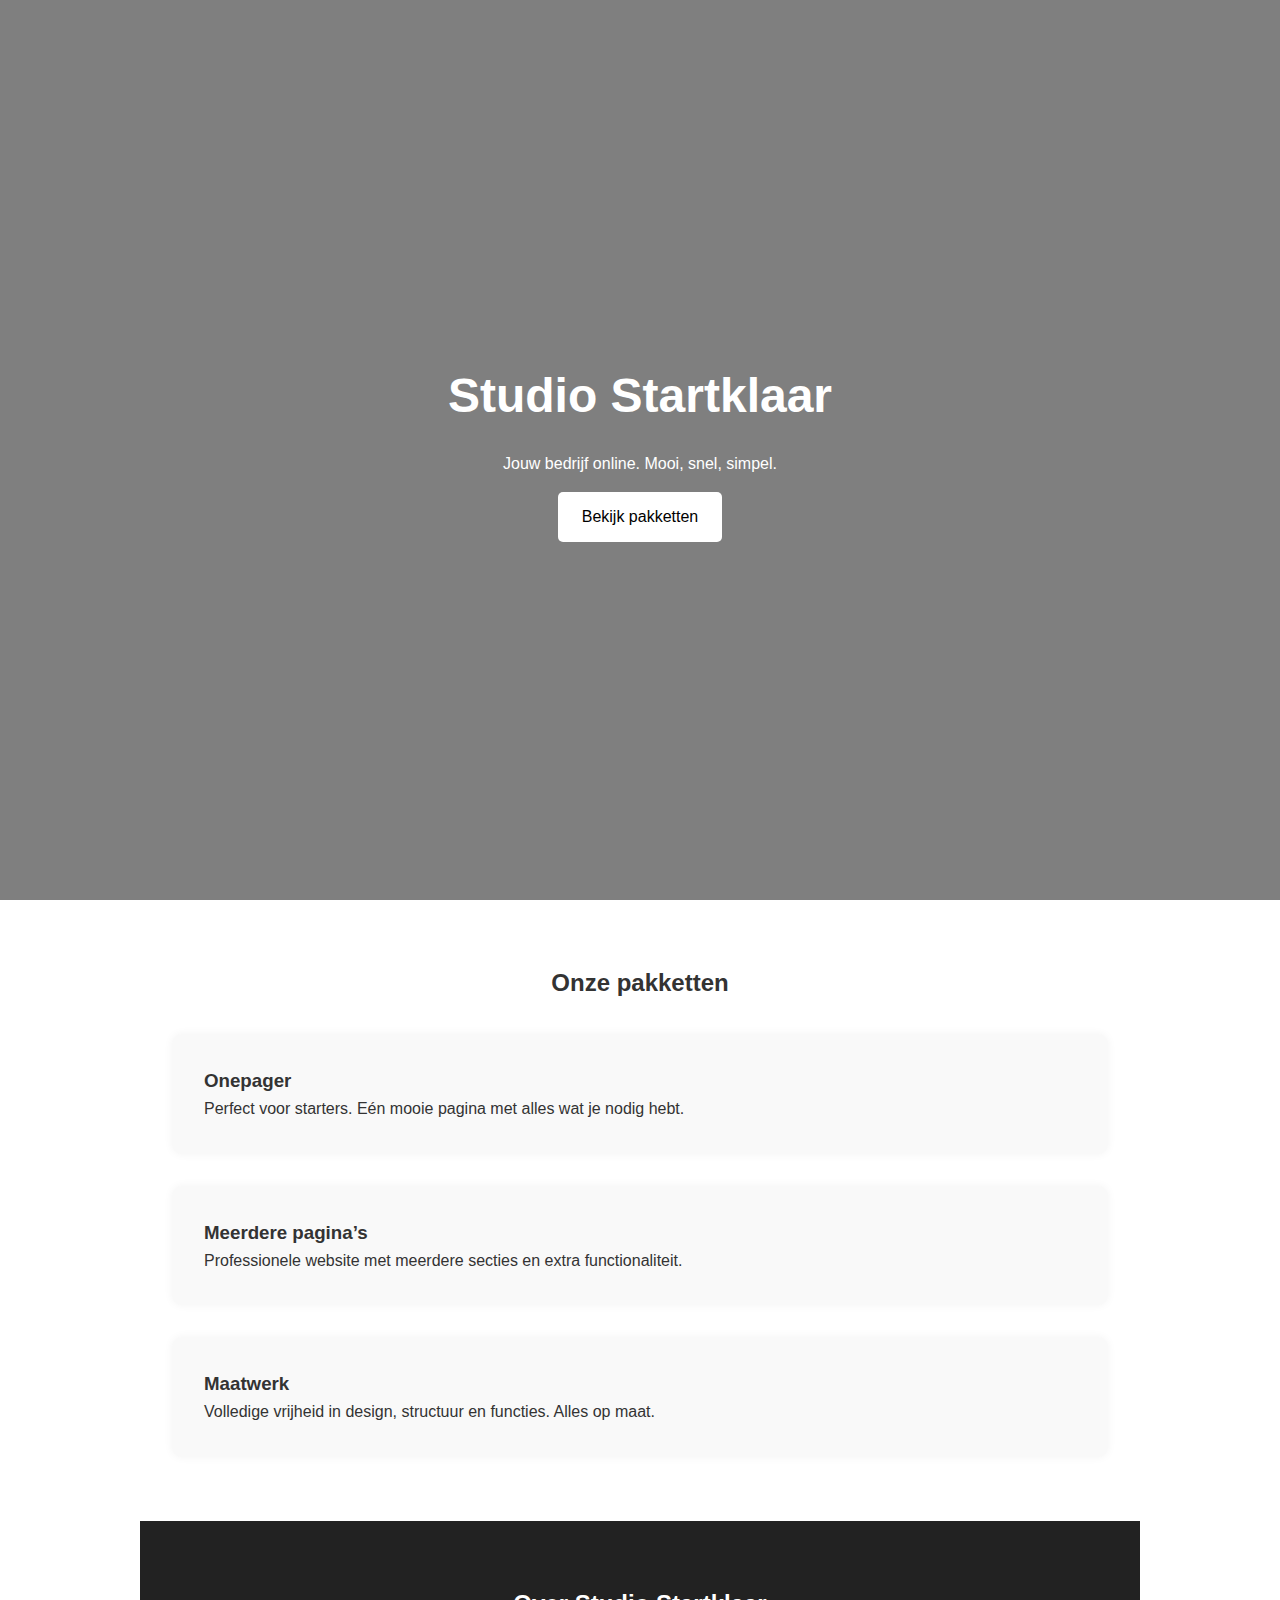
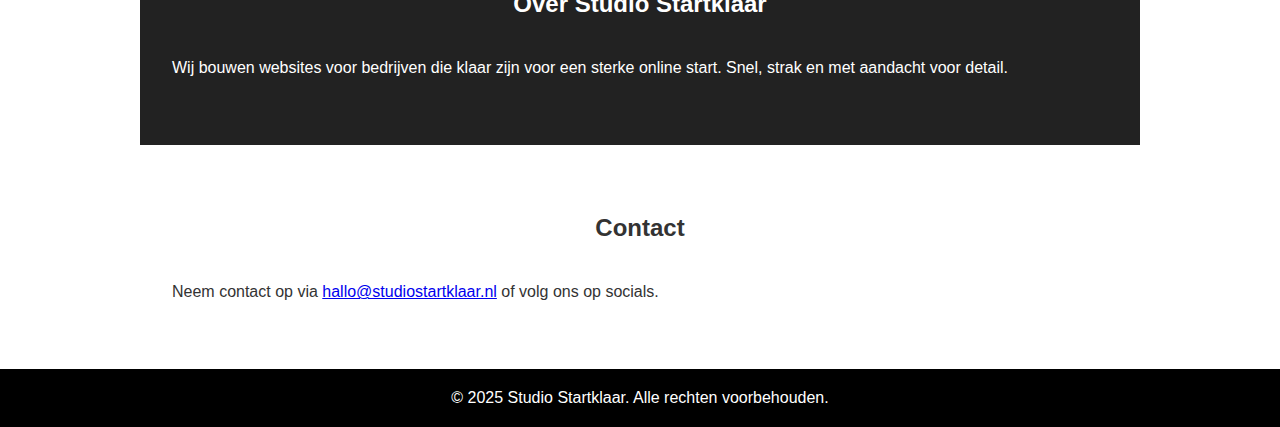
==== index.html @ 67e1cc80 "Add files via upload" ====
<!DOCTYPE html>
<html lang="nl">
<head>
    <meta charset="UTF-8">
    <meta name="viewport" content="width=device-width, initial-scale=1.0">
    <title>Studio Startklaar</title>
    <link rel="stylesheet" href="style.css">
</head>
<body>
    <header class="hero">
        <div class="overlay"></div>
        <div class="hero-content">
            <h1>Studio Startklaar</h1>
            <p>Jouw bedrijf online. Mooi, snel, simpel.</p>
            <a href="#packages" class="btn">Bekijk pakketten</a>
        </div>
    </header>

    <section id="packages" class="section">
        <h2>Onze pakketten</h2>
        <div class="packages">
            <div class="package">
                <h3>Onepager</h3>
                <p>Perfect voor starters. Eén mooie pagina met alles wat je nodig hebt.</p>
            </div>
            <div class="package">
                <h3>Meerdere pagina’s</h3>
                <p>Professionele website met meerdere secties en extra functionaliteit.</p>
            </div>
            <div class="package">
                <h3>Maatwerk</h3>
                <p>Volledige vrijheid in design, structuur en functies. Alles op maat.</p>
            </div>
        </div>
    </section>

    <section class="section dark" id="about">
        <h2>Over Studio Startklaar</h2>
        <p>Wij bouwen websites voor bedrijven die klaar zijn voor een sterke online start. Snel, strak en met aandacht voor detail.</p>
    </section>

    <section class="section" id="contact">
        <h2>Contact</h2>
        <p>Neem contact op via <a href="mailto:hallo@studiostartklaar.nl">hallo@studiostartklaar.nl</a> of volg ons op socials.</p>
    </section>

    <footer>
        <p>&copy; 2025 Studio Startklaar. Alle rechten voorbehouden.</p>
    </footer>
</body>
</html>
---- style.css ----
* {
    margin: 0;
    padding: 0;
    box-sizing: border-box;
}

body {
    font-family: 'Helvetica Neue', sans-serif;
    line-height: 1.6;
    color: #333;
}

.hero {
    position: relative;
    height: 100vh;
    background: url('https://source.unsplash.com/1600x900/?technology,website') center/cover no-repeat;
    display: flex;
    align-items: center;
    justify-content: center;
    text-align: center;
}

.overlay {
    position: absolute;
    top: 0; left: 0;
    width: 100%; height: 100%;
    background: rgba(0,0,0,0.5);
}

.hero-content {
    position: relative;
    color: #fff;
    z-index: 2;
}

.hero h1 {
    font-size: 3rem;
    margin-bottom: 1rem;
}

.btn {
    display: inline-block;
    background: #fff;
    color: #000;
    padding: 0.75rem 1.5rem;
    text-decoration: none;
    margin-top: 1rem;
    border-radius: 5px;
    transition: background 0.3s ease;
}

.btn:hover {
    background: #f4f4f4;
}

.section {
    padding: 4rem 2rem;
    max-width: 1000px;
    margin: 0 auto;
}

.section h2 {
    text-align: center;
    margin-bottom: 2rem;
}

.packages {
    display: flex;
    flex-direction: column;
    gap: 2rem;
}

.package {
    background: #f9f9f9;
    padding: 2rem;
    border-radius: 10px;
    box-shadow: 0 0 10px rgba(0,0,0,0.05);
}

.dark {
    background: #222;
    color: #fff;
}

footer {
    background: #000;
    color: #fff;
    text-align: center;
    padding: 1rem;
}
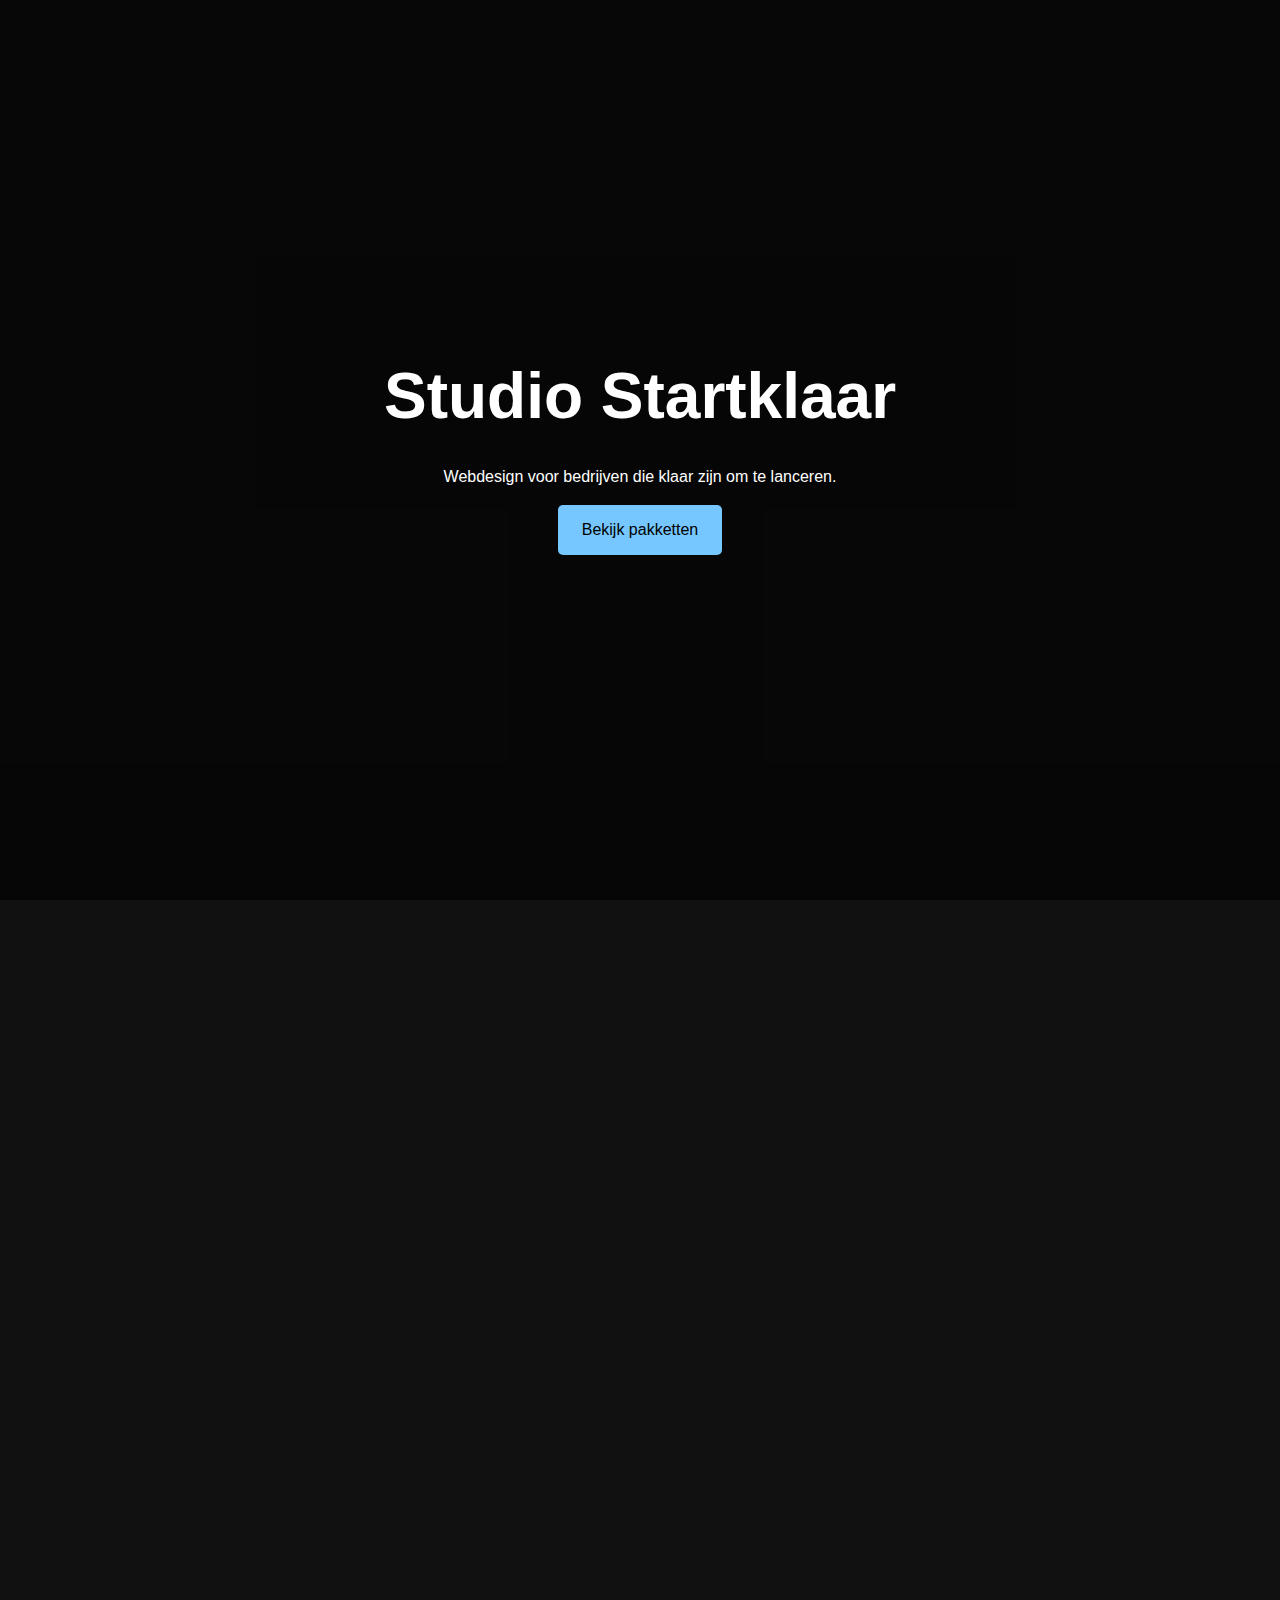
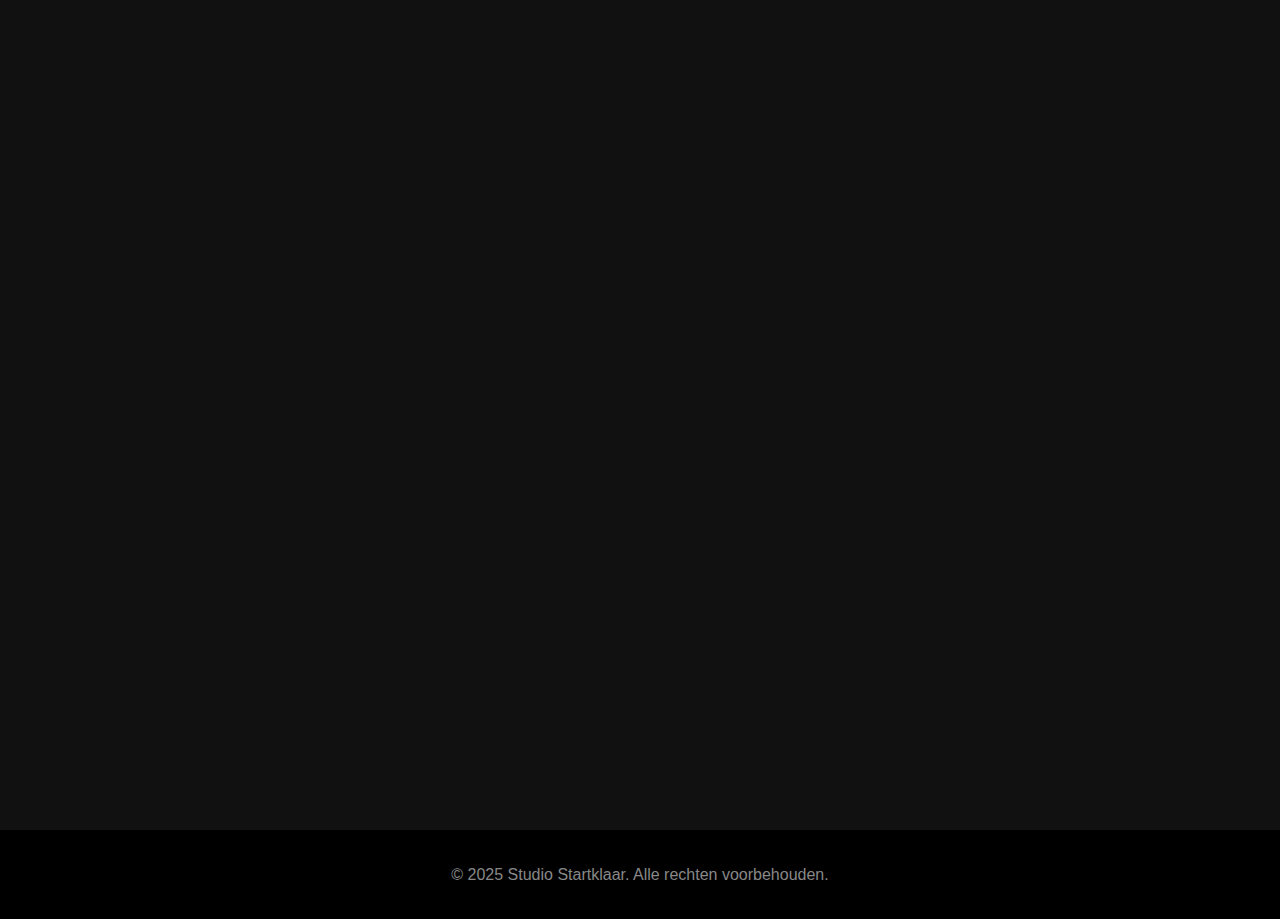
==== commit 8ae3c92f: "Add files via upload" ====
--- a/index.html
+++ b/index.html
@@ -1,51 +1,62 @@
 <!DOCTYPE html>
 <html lang="nl">
 <head>
-    <meta charset="UTF-8">
-    <meta name="viewport" content="width=device-width, initial-scale=1.0">
+    <meta charset="UTF-8" />
+    <meta name="viewport" content="width=device-width, initial-scale=1.0"/>
     <title>Studio Startklaar</title>
-    <link rel="stylesheet" href="style.css">
+    <link rel="stylesheet" href="style.css" />
 </head>
 <body>
+
     <header class="hero">
         <div class="overlay"></div>
         <div class="hero-content">
             <h1>Studio Startklaar</h1>
-            <p>Jouw bedrijf online. Mooi, snel, simpel.</p>
-            <a href="#packages" class="btn">Bekijk pakketten</a>
+            <p>Webdesign voor bedrijven die klaar zijn om te lanceren.</p>
+            <a href="#services" class="btn">Bekijk pakketten</a>
         </div>
     </header>
 
-    <section id="packages" class="section">
-        <h2>Onze pakketten</h2>
+    <section id="about" class="section fade-in">
+        <h2>Over ons</h2>
+        <p>Wij zijn een creatief bureau gespecialiseerd in websites die snel, stijlvol en functioneel zijn. We maken het starten van jouw online presence eenvoudig en doeltreffend.</p>
+    </section>
+
+    <section id="services" class="section fade-in">
+        <h2>Pakketten</h2>
         <div class="packages">
             <div class="package">
                 <h3>Onepager</h3>
-                <p>Perfect voor starters. Eén mooie pagina met alles wat je nodig hebt.</p>
+                <p>Perfect voor starters. Alles wat je nodig hebt op één stijlvolle pagina.</p>
             </div>
             <div class="package">
-                <h3>Meerdere pagina’s</h3>
-                <p>Professionele website met meerdere secties en extra functionaliteit.</p>
+                <h3>Standaard site</h3>
+                <p>Meerdere pagina’s, responsive design, basis-SEO en contactformulier.</p>
             </div>
             <div class="package">
                 <h3>Maatwerk</h3>
-                <p>Volledige vrijheid in design, structuur en functies. Alles op maat.</p>
+                <p>Volledig op maat gemaakt inclusief branding, animatie en CMS-koppeling.</p>
             </div>
         </div>
     </section>
 
-    <section class="section dark" id="about">
-        <h2>Over Studio Startklaar</h2>
-        <p>Wij bouwen websites voor bedrijven die klaar zijn voor een sterke online start. Snel, strak en met aandacht voor detail.</p>
+    <section id="portfolio" class="section fade-in">
+        <h2>Portfolio</h2>
+        <div class="portfolio">
+            <img src="https://source.unsplash.com/400x300/?website,design" alt="Project 1" />
+            <img src="https://source.unsplash.com/400x300/?technology,layout" alt="Project 2" />
+            <img src="https://source.unsplash.com/400x300/?coding,interface" alt="Project 3" />
+        </div>
     </section>
 
-    <section class="section" id="contact">
+    <section id="contact" class="section fade-in">
         <h2>Contact</h2>
-        <p>Neem contact op via <a href="mailto:hallo@studiostartklaar.nl">hallo@studiostartklaar.nl</a> of volg ons op socials.</p>
+        <p>Heb je een vraag of wil je een offerte aanvragen? Mail ons via <a href="mailto:hallo@studiostartklaar.nl">hallo@studiostartklaar.nl</a>.</p>
     </section>
 
     <footer>
         <p>&copy; 2025 Studio Startklaar. Alle rechten voorbehouden.</p>
     </footer>
+
 </body>
 </html>
--- a/style.css
+++ b/style.css
@@ -4,88 +4,98 @@
     padding: 0;
     box-sizing: border-box;
 }
-
 body {
     font-family: 'Helvetica Neue', sans-serif;
+    background: #111;
+    color: #eee;
     line-height: 1.6;
-    color: #333;
+    scroll-behavior: smooth;
 }
-
+a {
+    color: #76c7ff;
+    text-decoration: none;
+}
 .hero {
     position: relative;
     height: 100vh;
-    background: url('https://source.unsplash.com/1600x900/?technology,website') center/cover no-repeat;
+    background: url('https://source.unsplash.com/1600x900/?startup,technology') center/cover no-repeat;
     display: flex;
     align-items: center;
     justify-content: center;
     text-align: center;
 }
-
 .overlay {
     position: absolute;
     top: 0; left: 0;
     width: 100%; height: 100%;
-    background: rgba(0,0,0,0.5);
+    background: rgba(0,0,0,0.6);
 }
-
 .hero-content {
     position: relative;
     color: #fff;
     z-index: 2;
 }
-
 .hero h1 {
-    font-size: 3rem;
+    font-size: 4rem;
     margin-bottom: 1rem;
 }
-
 .btn {
     display: inline-block;
-    background: #fff;
+    background: #76c7ff;
     color: #000;
     padding: 0.75rem 1.5rem;
-    text-decoration: none;
     margin-top: 1rem;
     border-radius: 5px;
     transition: background 0.3s ease;
 }
-
 .btn:hover {
-    background: #f4f4f4;
+    background: #a0dcff;
 }
-
 .section {
-    padding: 4rem 2rem;
+    padding: 5rem 2rem;
     max-width: 1000px;
-    margin: 0 auto;
+    margin: auto;
 }
-
-.section h2 {
+h2 {
     text-align: center;
+    font-size: 2rem;
     margin-bottom: 2rem;
 }
-
 .packages {
     display: flex;
     flex-direction: column;
     gap: 2rem;
 }
-
 .package {
-    background: #f9f9f9;
+    background: #1e1e1e;
     padding: 2rem;
     border-radius: 10px;
-    box-shadow: 0 0 10px rgba(0,0,0,0.05);
+    box-shadow: 0 0 15px rgba(0,0,0,0.4);
 }
-
-.dark {
-    background: #222;
-    color: #fff;
+.portfolio {
+    display: grid;
+    grid-template-columns: repeat(auto-fit, minmax(280px, 1fr));
+    gap: 1rem;
 }
-
+.portfolio img {
+    width: 100%;
+    border-radius: 10px;
+}
 footer {
     background: #000;
-    color: #fff;
+    color: #888;
     text-align: center;
-    padding: 1rem;
+    padding: 2rem;
+    margin-top: 2rem;
 }
+.fade-in {
+    opacity: 0;
+    transform: translateY(30px);
+    animation: fadeInUp 1s ease forwards;
+}
+@keyframes fadeInUp {
+    to {
+        opacity: 1;
+        transform: translateY(0);
+    }
+}
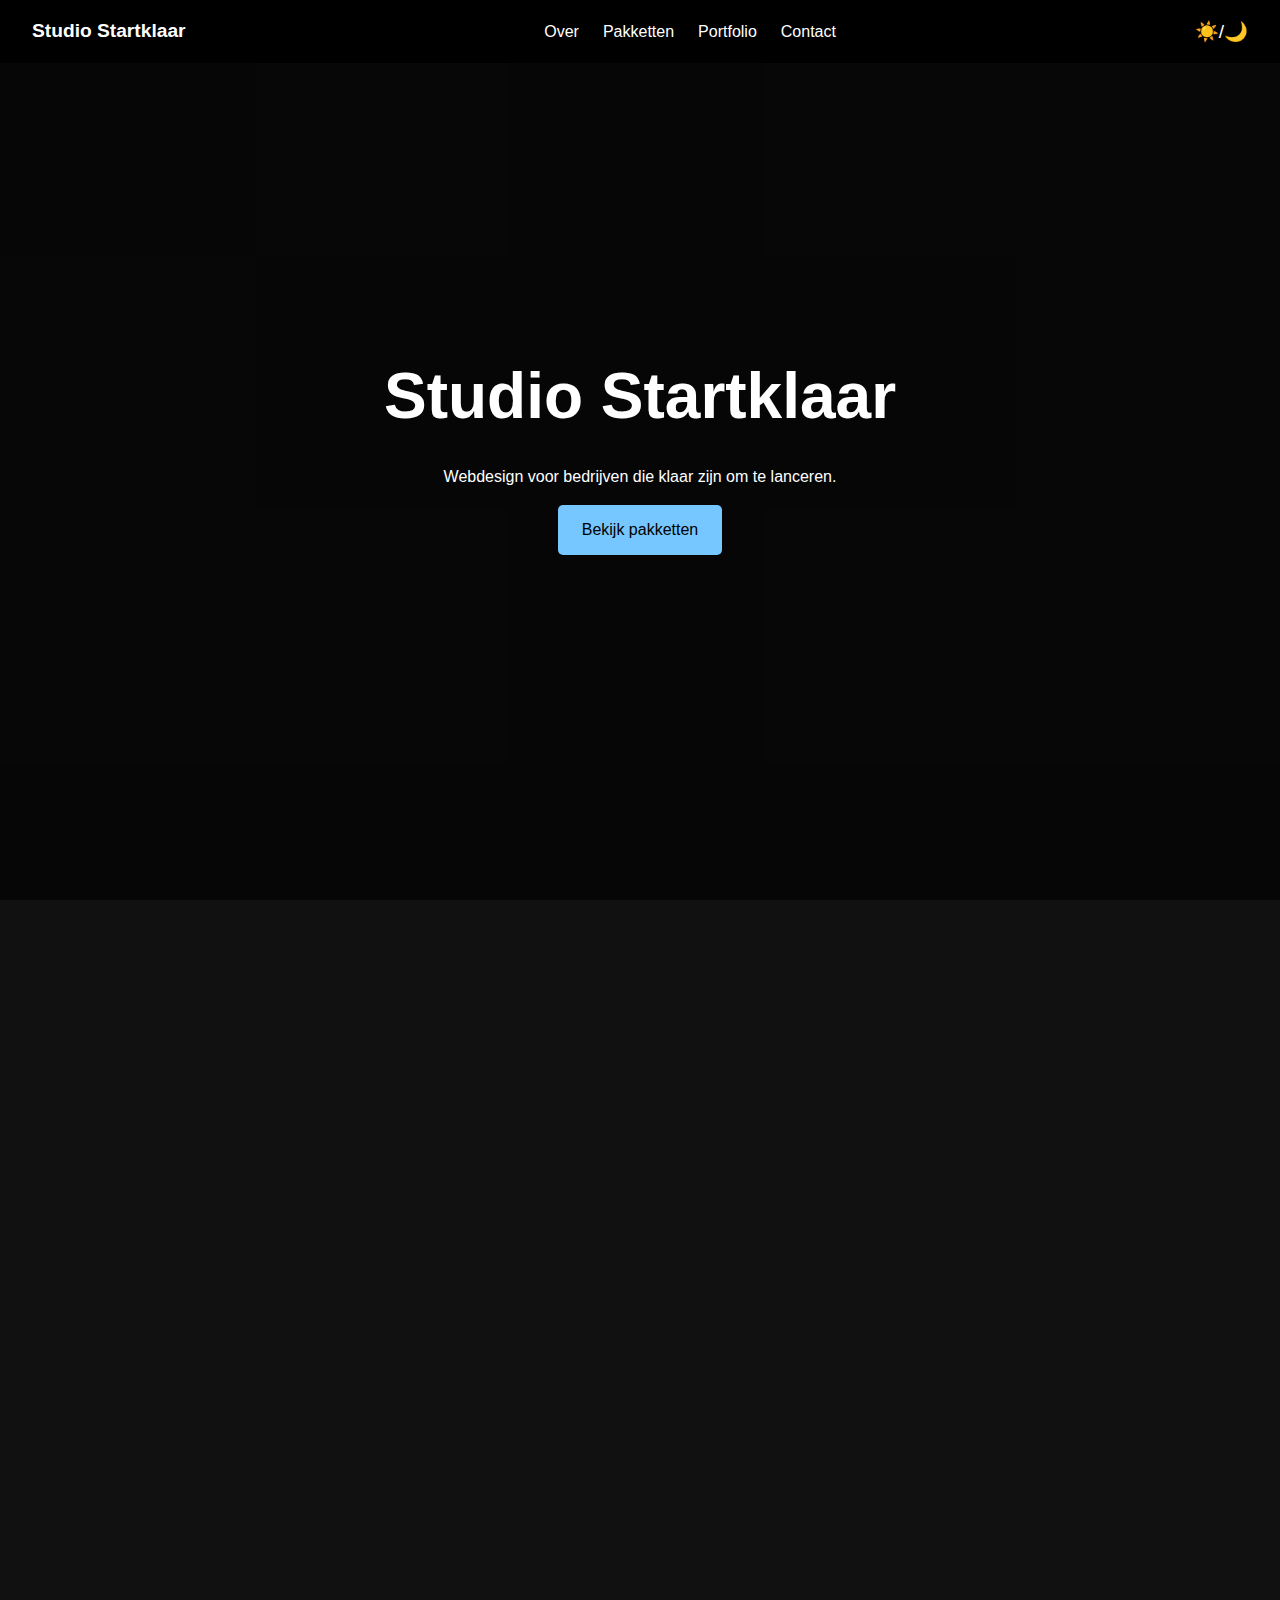
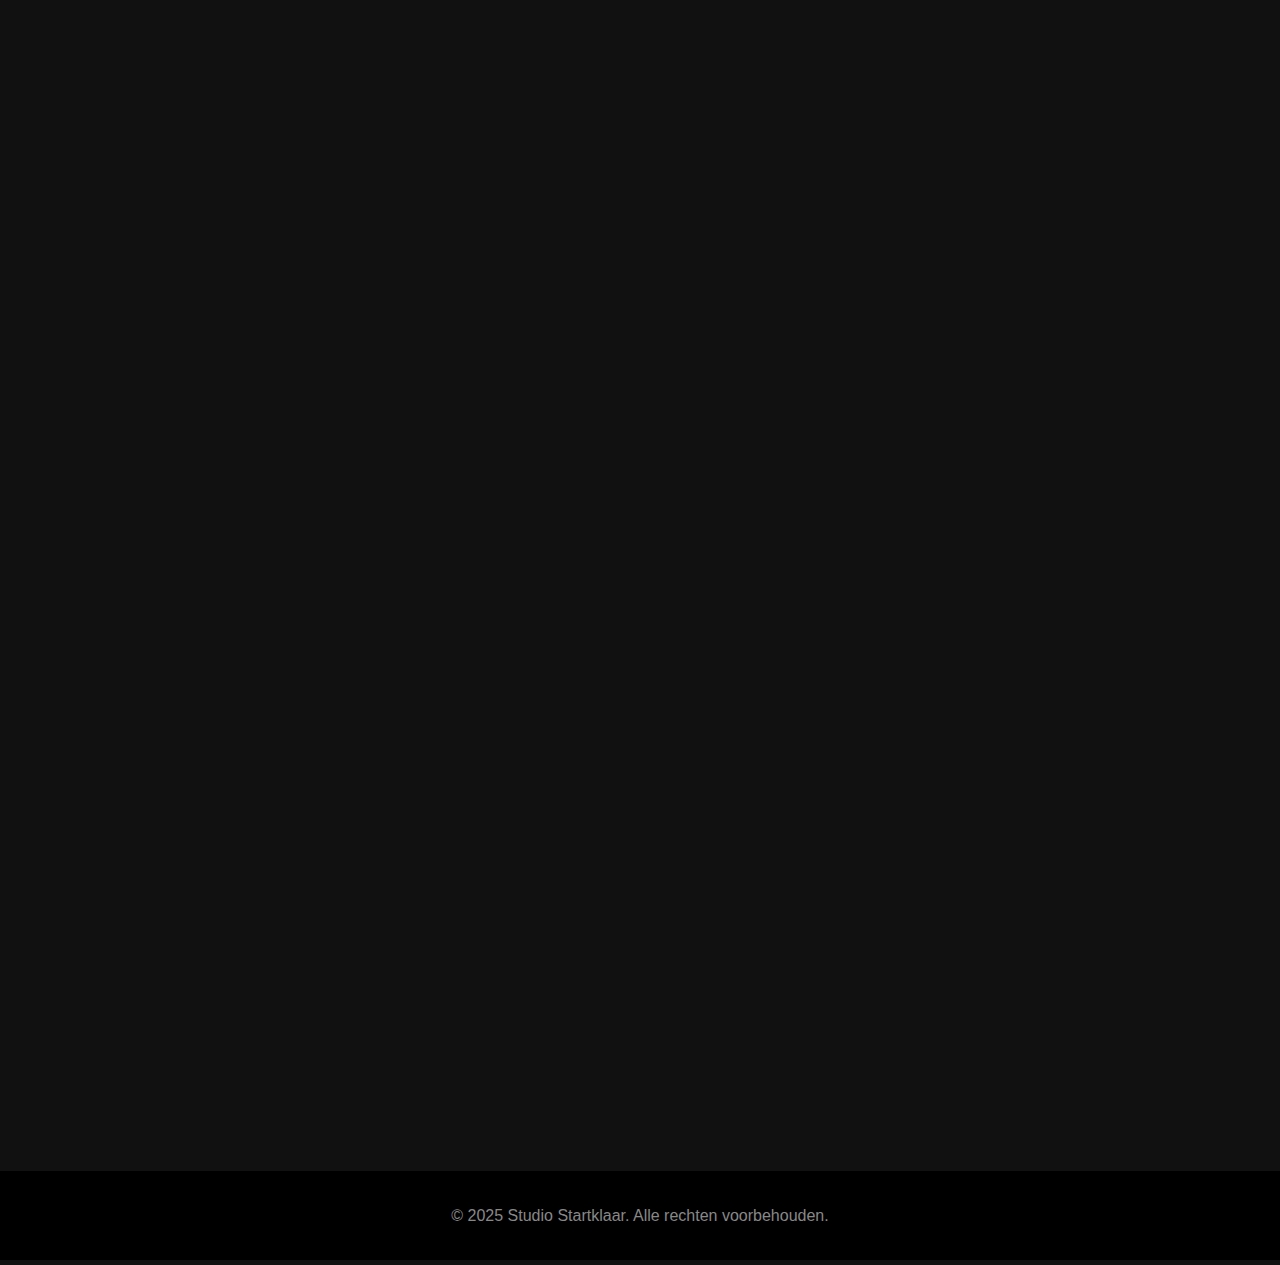
==== commit c8f9fb3b: "Add files via upload" ====
--- a/index.html
+++ b/index.html
@@ -5,11 +5,24 @@
     <meta name="viewport" content="width=device-width, initial-scale=1.0"/>
     <title>Studio Startklaar</title>
     <link rel="stylesheet" href="style.css" />
+    <script defer src="script.js"></script>
 </head>
-<body>
+<body class="dark">
+
+    <nav class="navbar">
+        <div class="logo">Studio Startklaar</div>
+        <ul class="nav-links">
+            <li><a href="#about">Over</a></li>
+            <li><a href="#services">Pakketten</a></li>
+            <li><a href="#portfolio">Portfolio</a></li>
+            <li><a href="#contact">Contact</a></li>
+        </ul>
+        <button id="themeToggle">☀️/🌙</button>
+    </nav>
 
     <header class="hero">
         <div class="overlay"></div>
+        <img src="assets/hero.jpg" alt="Hero Image" class="hero-bg" />
         <div class="hero-content">
             <h1>Studio Startklaar</h1>
             <p>Webdesign voor bedrijven die klaar zijn om te lanceren.</p>
@@ -43,15 +56,22 @@
     <section id="portfolio" class="section fade-in">
         <h2>Portfolio</h2>
         <div class="portfolio">
-            <img src="https://source.unsplash.com/400x300/?website,design" alt="Project 1" />
-            <img src="https://source.unsplash.com/400x300/?technology,layout" alt="Project 2" />
-            <img src="https://source.unsplash.com/400x300/?coding,interface" alt="Project 3" />
+            <img src="assets/portfolio1.png" alt="Project 1" />
+            <img src="assets/portfolio2.png" alt="Project 2" />
+            <img src="assets/portfolio3.png" alt="Project 3" />
+            <img src="https://source.unsplash.com/400x300/?web,interface" alt="Dummy 1" />
+            <img src="https://source.unsplash.com/400x300/?app,design" alt="Dummy 2" />
         </div>
     </section>
 
     <section id="contact" class="section fade-in">
         <h2>Contact</h2>
-        <p>Heb je een vraag of wil je een offerte aanvragen? Mail ons via <a href="mailto:hallo@studiostartklaar.nl">hallo@studiostartklaar.nl</a>.</p>
+        <form action="https://formspree.io/f/moqgdprq" method="POST">
+            <input type="text" name="name" placeholder="Naam" required>
+            <input type="email" name="email" placeholder="E-mailadres" required>
+            <textarea name="message" rows="5" placeholder="Bericht" required></textarea>
+            <button type="submit" class="btn">Verstuur</button>
+        </form>
     </section>
 
     <footer>
--- a/style.css
+++ b/style.css
@@ -18,17 +18,25 @@
 .hero {
     position: relative;
     height: 100vh;
-    background: url('https://source.unsplash.com/1600x900/?startup,technology') center/cover no-repeat;
     display: flex;
     align-items: center;
     justify-content: center;
     text-align: center;
+    overflow: hidden;
+}
+.hero-bg {
+    position: absolute;
+    width: 100%;
+    height: 100%;
+    object-fit: cover;
+    z-index: 0;
 }
 .overlay {
     position: absolute;
     top: 0; left: 0;
     width: 100%; height: 100%;
     background: rgba(0,0,0,0.6);
+    z-index: 1;
 }
 .hero-content {
     position: relative;
@@ -99,3 +107,67 @@
         transform: translateY(0);
     }
 }
+
+body.light {
+    background: #f4f4f4;
+    color: #111;
+}
+body.light a { color: #0077cc; }
+body.light .package, body.light .portfolio img, body.light footer {
+    background: #fff;
+    color: #111;
+}
+.navbar {
+    position: fixed;
+    top: 0; left: 0;
+    width: 100%;
+    background: #000;
+    padding: 1rem 2rem;
+    display: flex;
+    justify-content: space-between;
+    align-items: center;
+    z-index: 10;
+}
+.navbar .logo {
+    font-weight: bold;
+    font-size: 1.2rem;
+    color: #fff;
+}
+.navbar .nav-links {
+    list-style: none;
+    display: flex;
+    gap: 1.5rem;
+}
+.navbar .nav-links li a {
+    color: #fff;
+    font-weight: 500;
+}
+#themeToggle {
+    background: transparent;
+    border: none;
+    color: #fff;
+    font-size: 1.2rem;
+    cursor: pointer;
+}
+form {
+    display: flex;
+    flex-direction: column;
+    gap: 1rem;
+    max-width: 600px;
+    margin: 0 auto;
+}
+form input, form textarea {
+    padding: 1rem;
+    border-radius: 5px;
+    border: none;
+    font-size: 1rem;
+}
+form button {
+    background: #76c7ff;
+    color: #000;
+    padding: 0.75rem;
+    border: none;
+    border-radius: 5px;
+    font-weight: bold;
+    cursor: pointer;
+}
